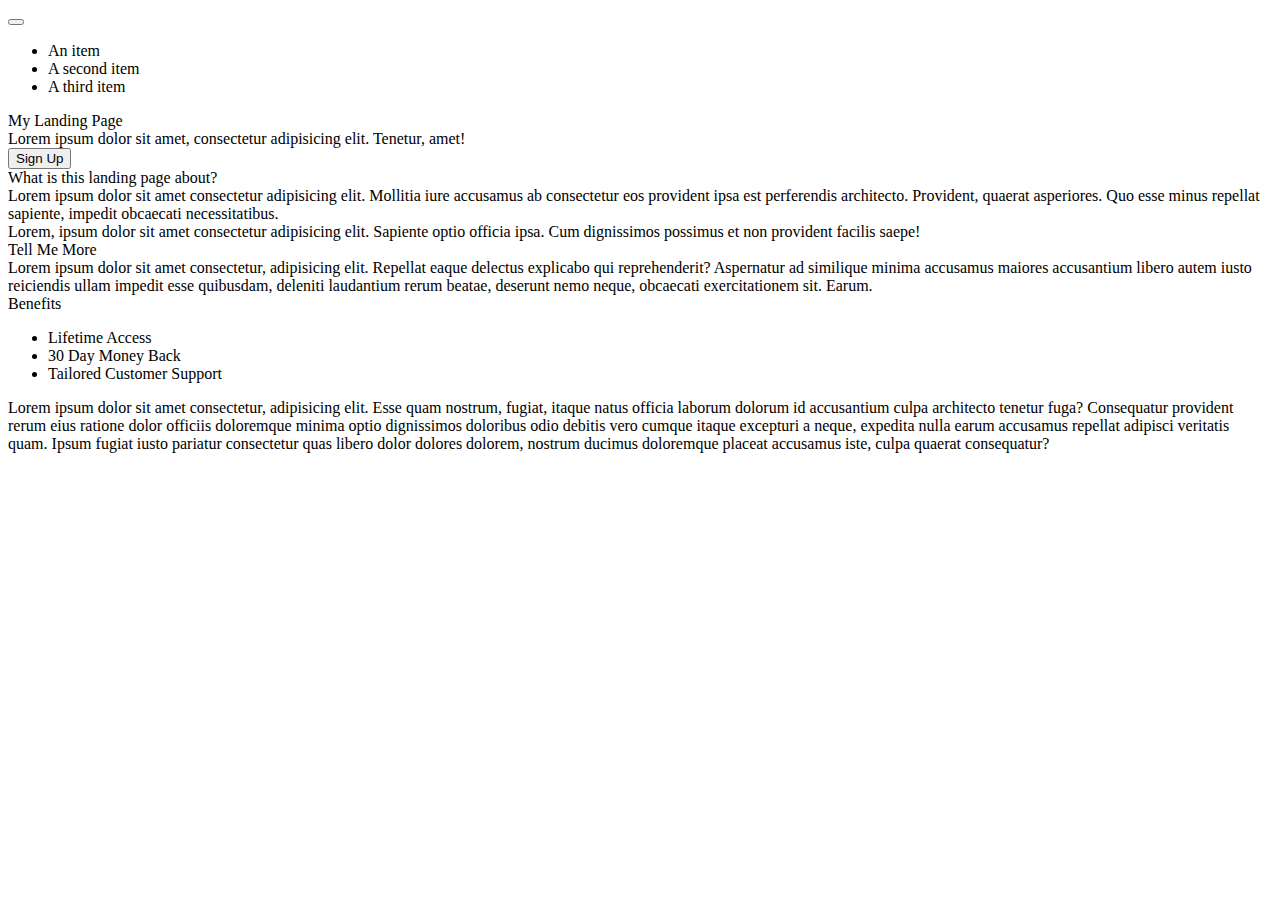
==== HTML/main.html @ e9f0feff "一旦テキストやメニューボタンの配置した" ====
<!DOCTYPE html>
<html lang="jp" dir="ltr">
  <head>
    <meta charset="utf-8" />
    <title>Form Validator</title>
    <link
      href="https://cdn.jsdelivr.net/npm/bootstrap@5.0.2/dist/css/bootstrap.min.css"
      rel="stylesheet"
      integrity="sha384-EVSTQN3/azprG1Anm3QDgpJLIm9Nao0Yz1ztcQTwFspd3yD65VohhpuuCOmLASjC"
      crossorigin="anonymous"
    />
    <link rel="stylesheet" href="../css/main.css" />
  </head>
  <body>
    <nav class="navbar navbar-light fixed-top">
        <button type="button" class="navbar-toggler" type="button" data-toggle="collapse" data-target="#navbarNav" aria-controls="navbarNav" aria-expanded="false" aria-label="Toggle navigation">
            <span class="navbar-toggler-icon"></span>
        </button>
    </nav>
    <div class="collapse">
        <div class="row">
            <ul class="list-group list-group-flush">
              <li class="list-group-item">An item</li>
              <li class="list-group-item">A second item</li>
              <li class="list-group-item">A third item</li>
            </ul>
        </div>
    </div>

    <div class="container">
      <div class="row" id="signpage">
        <div class="col">
          <div class="text-center" id="title">My Landing Page</div>
          <div class="text-center" id="content">
            Lorem ipsum dolor sit amet, consectetur adipisicing elit. Tenetur,
            amet!
          </div>
          <div class="text-center">
            <button type="button" class="btn btn-primary">Sign Up</button>
          </div>
        </div>
      </div>
      <div class="row">
        <div class="col">
          <div class="text-center">What is this landing page about?</div>
          <div class="text">
            Lorem ipsum dolor sit amet consectetur adipisicing elit. Mollitia
            iure accusamus ab consectetur eos provident ipsa est perferendis
            architecto. Provident, quaerat asperiores. Quo esse minus repellat
            sapiente, impedit obcaecati necessitatibus.
          </div>
          <div class="text">
            Lorem, ipsum dolor sit amet consectetur adipisicing elit. Sapiente
            optio officia ipsa. Cum dignissimos possimus et non provident
            facilis saepe!
          </div>
          <div class="text-center">Tell Me More</div>
          <div class="text">
            Lorem ipsum dolor sit amet consectetur, adipisicing elit. Repellat
            eaque delectus explicabo qui reprehenderit? Aspernatur ad similique
            minima accusamus maiores accusantium libero autem iusto reiciendis
            ullam impedit esse quibusdam, deleniti laudantium rerum beatae,
            deserunt nemo neque, obcaecati exercitationem sit. Earum.
          </div>
          <div class="text-center">Benefits</div>
          <ul>
            <li>Lifetime Access</li>
            <li>30 Day Money Back </li>
            <li>Tailored Customer Support </li>
          </ul>
          </div>
          <div class="text">
            Lorem ipsum dolor sit amet consectetur, adipisicing elit. Esse quam
            nostrum, fugiat, itaque natus officia laborum dolorum id accusantium
            culpa architecto tenetur fuga? Consequatur provident rerum eius
            ratione dolor officiis doloremque minima optio dignissimos doloribus
            odio debitis vero cumque itaque excepturi a neque, expedita nulla
            earum accusamus repellat adipisci veritatis quam. Ipsum fugiat iusto
            pariatur consectetur quas libero dolor dolores dolorem, nostrum
            ducimus doloremque placeat accusamus iste, culpa quaerat
            consequatur?
          </div>
        </div>
      </div>
    </div>
  </body>
  <script src="../Javascript/main.js"></script>
</html>
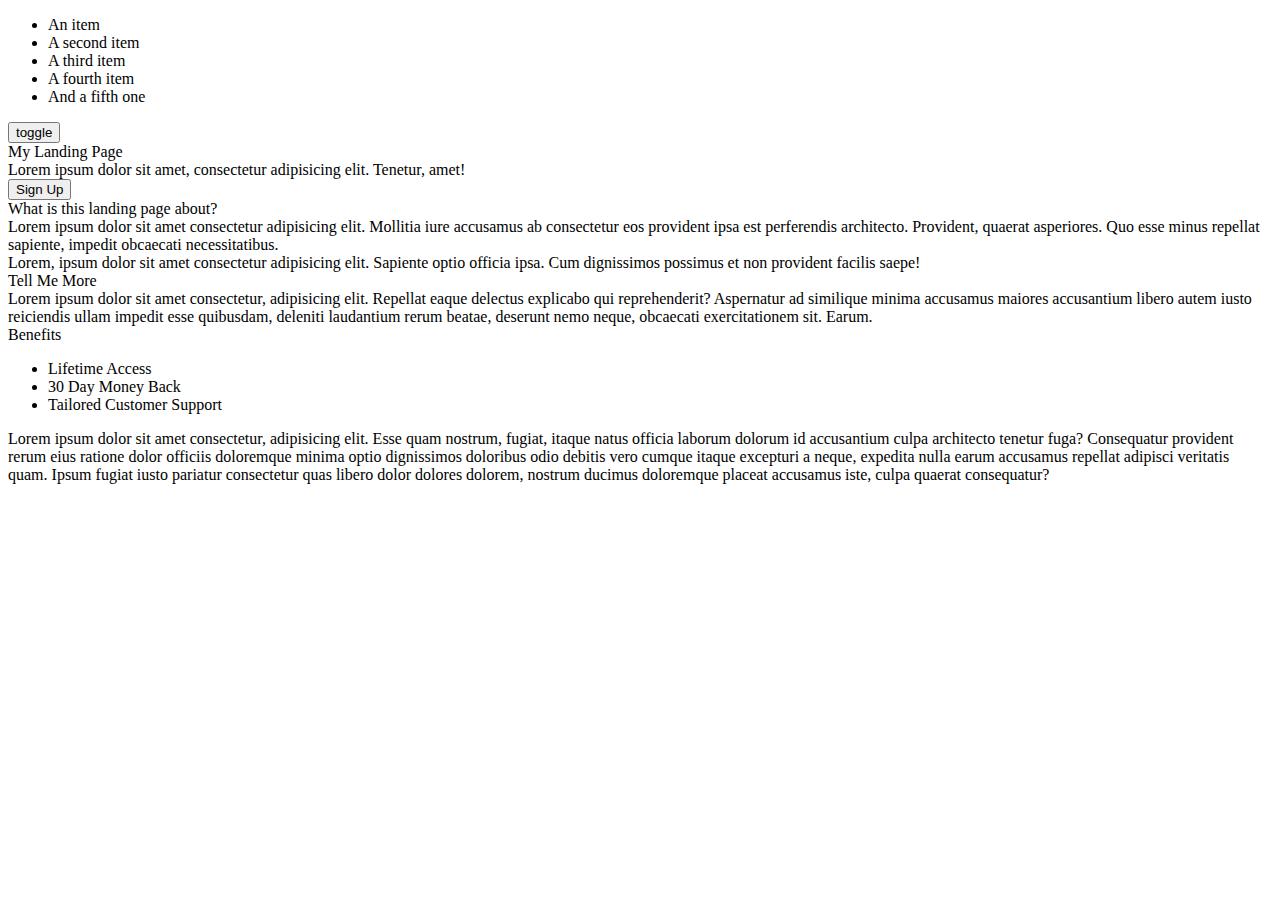
==== commit 3e9dc7ef: "一旦メニューボタンを押したときの処理作成" ====
--- a/HTML/main.html
+++ b/HTML/main.html
@@ -9,25 +9,26 @@
       integrity="sha384-EVSTQN3/azprG1Anm3QDgpJLIm9Nao0Yz1ztcQTwFspd3yD65VohhpuuCOmLASjC"
       crossorigin="anonymous"
     />
+
     <link rel="stylesheet" href="../css/main.css" />
   </head>
   <body>
-    <nav class="navbar navbar-light fixed-top">
-        <button type="button" class="navbar-toggler" type="button" data-toggle="collapse" data-target="#navbarNav" aria-controls="navbarNav" aria-expanded="false" aria-label="Toggle navigation">
-            <span class="navbar-toggler-icon"></span>
-        </button>
-    </nav>
-    <div class="collapse">
-        <div class="row">
-            <ul class="list-group list-group-flush">
-              <li class="list-group-item">An item</li>
-              <li class="list-group-item">A second item</li>
-              <li class="list-group-item">A third item</li>
+    <div class="container-fluid" id="page">
+      <div class="row">
+        <div class="col p-0">
+          <div id="slidermenu">
+            <ul>
+              <li>An item</li>
+              <li>A second item</li>
+              <li>A third item</li>
+              <li>A fourth item</li>
+              <li>And a fifth one</li>
             </ul>
+            <button class="btn btn-primary" id="menubutton">toggle</button>
+          </div>
         </div>
-    </div>
+      </div>
 
-    <div class="container">
       <div class="row" id="signpage">
         <div class="col">
           <div class="text-center" id="title">My Landing Page</div>
@@ -40,7 +41,8 @@
           </div>
         </div>
       </div>
-      <div class="row">
+
+      <div class="row mx-auto w-50">
         <div class="col">
           <div class="text-center">What is this landing page about?</div>
           <div class="text">
@@ -65,24 +67,27 @@
           <div class="text-center">Benefits</div>
           <ul>
             <li>Lifetime Access</li>
-            <li>30 Day Money Back </li>
-            <li>Tailored Customer Support </li>
+            <li>30 Day Money Back</li>
+            <li>Tailored Customer Support</li>
           </ul>
-          </div>
-          <div class="text">
-            Lorem ipsum dolor sit amet consectetur, adipisicing elit. Esse quam
-            nostrum, fugiat, itaque natus officia laborum dolorum id accusantium
-            culpa architecto tenetur fuga? Consequatur provident rerum eius
-            ratione dolor officiis doloremque minima optio dignissimos doloribus
-            odio debitis vero cumque itaque excepturi a neque, expedita nulla
-            earum accusamus repellat adipisci veritatis quam. Ipsum fugiat iusto
-            pariatur consectetur quas libero dolor dolores dolorem, nostrum
-            ducimus doloremque placeat accusamus iste, culpa quaerat
-            consequatur?
-          </div>
+        </div>
+        <div class="text">
+          Lorem ipsum dolor sit amet consectetur, adipisicing elit. Esse quam
+          nostrum, fugiat, itaque natus officia laborum dolorum id accusantium
+          culpa architecto tenetur fuga? Consequatur provident rerum eius
+          ratione dolor officiis doloremque minima optio dignissimos doloribus
+          odio debitis vero cumque itaque excepturi a neque, expedita nulla
+          earum accusamus repellat adipisci veritatis quam. Ipsum fugiat iusto
+          pariatur consectetur quas libero dolor dolores dolorem, nostrum
+          ducimus doloremque placeat accusamus iste, culpa quaerat consequatur?
         </div>
       </div>
     </div>
+    <script
+      src="https://cdn.jsdelivr.net/npm/bootstrap@5.0.2/dist/js/bootstrap.bundle.min.js"
+      integrity="sha384-MrcW6ZMFYlzcLA8Nl+NtUVF0sA7MsXsP1UyJoMp4YLEuNSfAP+JcXn/tWtIaxVXM"
+      crossorigin="anonymous"
+    ></script>
   </body>
   <script src="../Javascript/main.js"></script>
 </html>
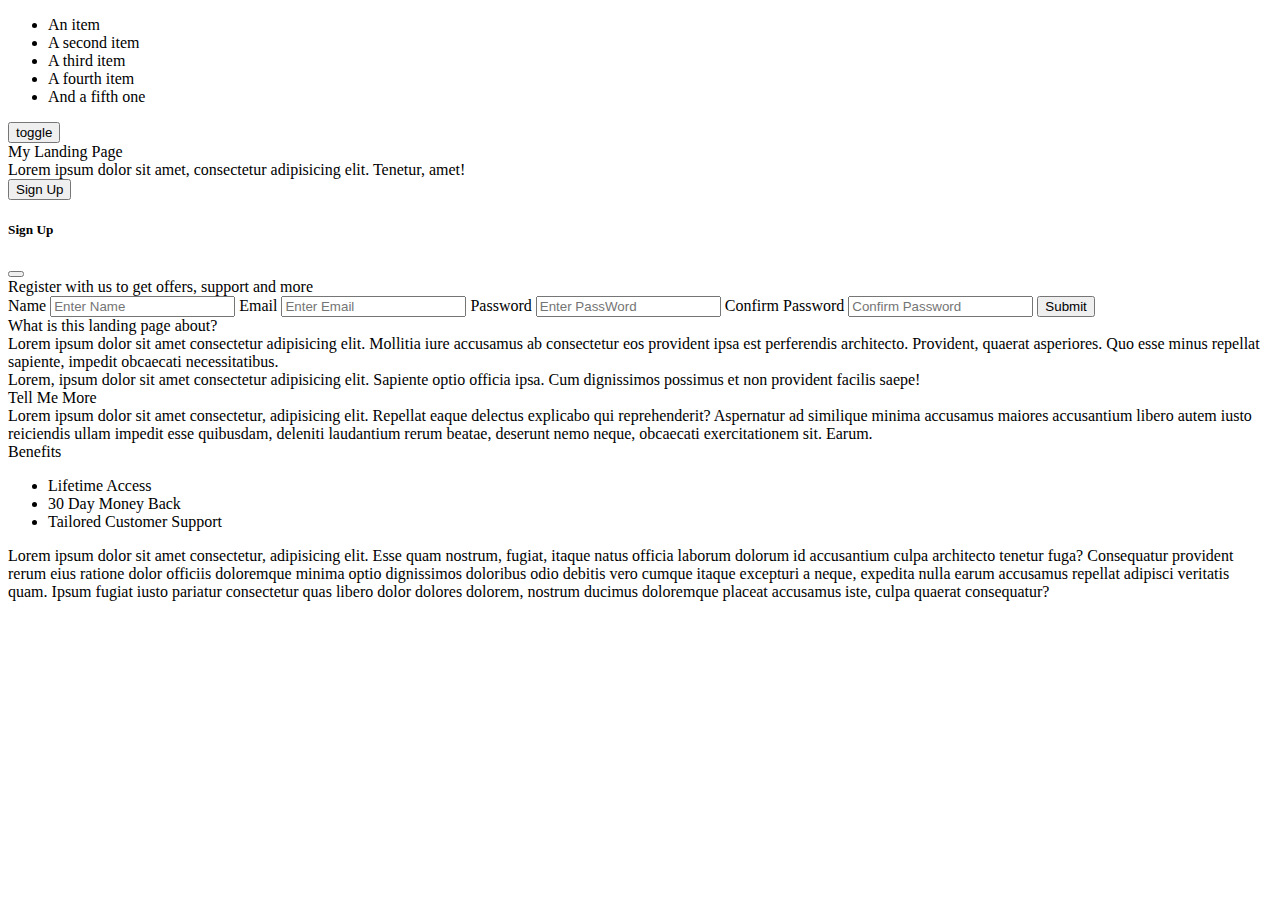
==== commit 25c1f632: "サインアップのモーダルを作成" ====
--- a/HTML/main.html
+++ b/HTML/main.html
@@ -37,7 +37,65 @@
             amet!
           </div>
           <div class="text-center">
-            <button type="button" class="btn btn-primary">Sign Up</button>
+            <button
+              type="button"
+              class="btn btn-primary"
+              data-bs-toggle="modal"
+              data-bs-target="#modal"
+            >
+              Sign Up
+            </button>
+          </div>
+          <div
+            class="modal fade"
+            id="modal"
+            tabindex="-1"
+            aria-labelledby="exampleModalLabel"
+            aria-hidden="true"
+          >
+            <div class="modal-dialog">
+              <div class="modal-content">
+                <div class="modal-header">
+                  <h5 class="modal-title">Sign Up</h5>
+                  <button
+                    type="button"
+                    class="btn-close"
+                    data-bs-dismiss="modal"
+                    aria-label="Close"
+                  ></button>
+                </div>
+                <div class="modal-body">
+                  <form>
+                    <div class="text mt-3">
+                      Register with us to get offers, support and more
+                    </div>
+                    <label class="form-label">Name</label>
+                    <input class="form-control" placeholder="Enter Name" />
+                    <label class="form-label">Email</label>
+                    <input
+                      type="email"
+                      class="form-control"
+                      placeholder="Enter Email"
+                    />
+                    <label class="form-label">Password</label>
+                    <input
+                      type="password"
+                      class="form-control"
+                      placeholder="Enter PassWord"
+                    />
+                    <label class="form-label">Confirm Password</label>
+                    <input
+                      type="password"
+                      class="form-control"
+                      placeholder="Confirm Password"
+                    />
+                    <button type="submit" class="btn btn-primary">
+                      Submit
+                    </button>
+                  </form>
+                </div>
+              </div>
+            </div>
           </div>
         </div>
       </div>
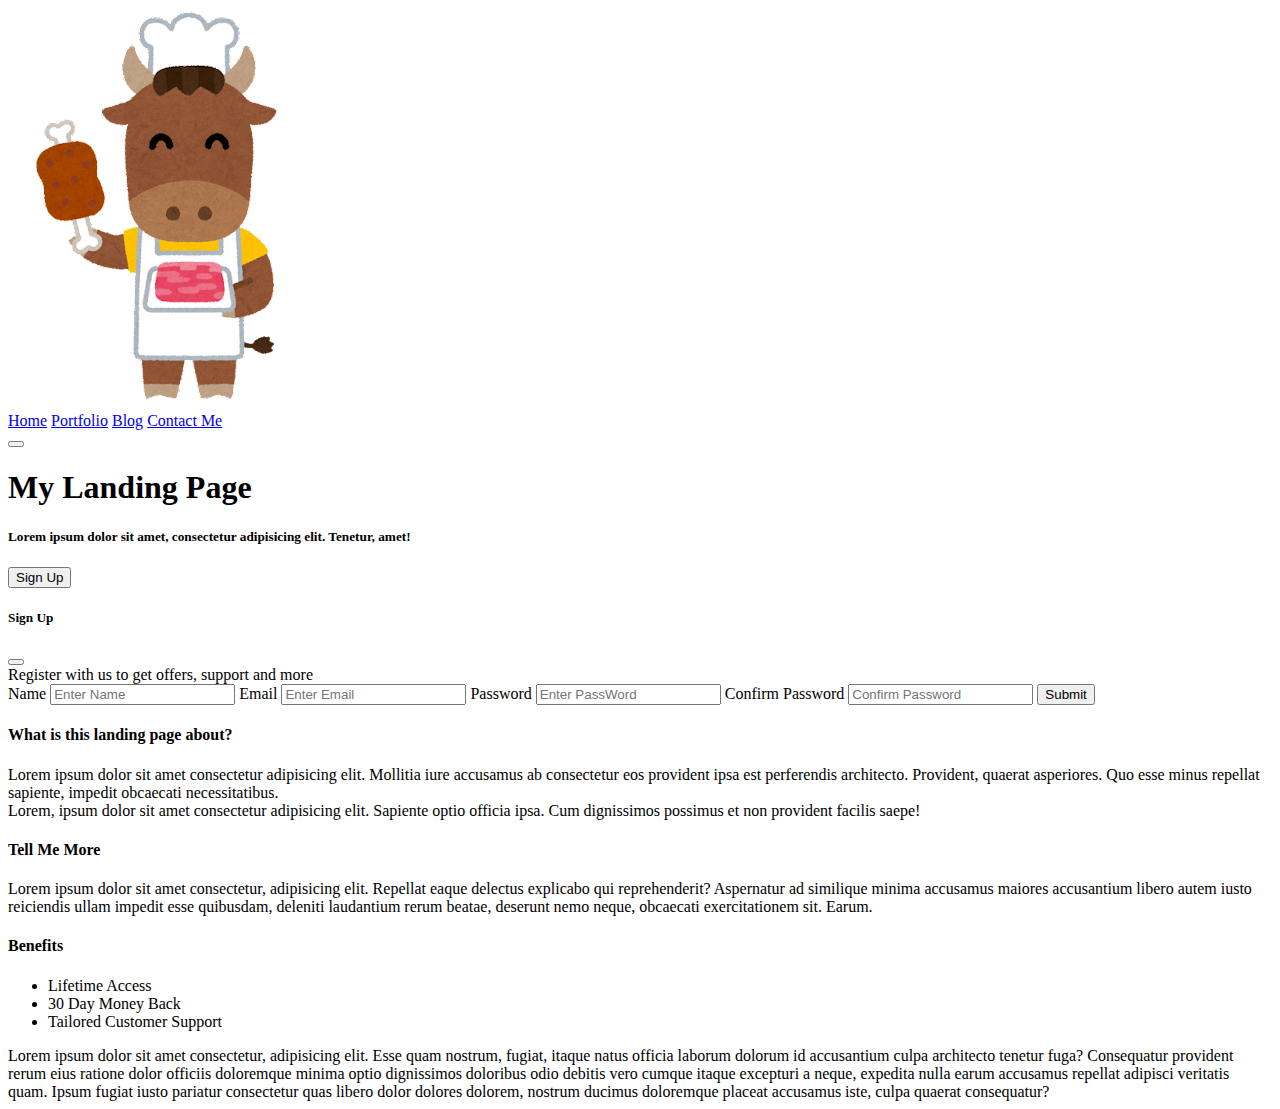
==== commit 4c6e5f71: "スライドメニューと内容文周りの修正対応" ====
--- a/HTML/main.html
+++ b/HTML/main.html
@@ -16,30 +16,43 @@
     <div class="container-fluid" id="page">
       <div class="row">
         <div class="col p-0">
-          <div id="slidermenu">
-            <ul>
-              <li>An item</li>
-              <li>A second item</li>
-              <li>A third item</li>
-              <li>A fourth item</li>
-              <li>And a fifth one</li>
-            </ul>
-            <button class="btn btn-primary" id="menubutton">toggle</button>
+          <div class="slidermenu">
+            <div class="list-group">
+              <li class="list-group-item" href="#" id="list">
+                <img
+                  src="../PNG/icon.png"
+                  class="img-thumbnail"
+                  alt=""
+                  id="list"
+                />
+              </li>
+              <a class="list-group-item p-3" href="#" id="list">Home</a>
+              <a class="list-group-item p-3" href="#" id="list">Portfolio</a>
+              <a class="list-group-item p-3" href="#" id="list">Blog</a>
+              <a class="list-group-item p-3" href="#" id="list">Contact Me</a>
+            </div>
+            <button class="navbar-toggler navbar-light" id="menubutton">
+              <span class="navbar-toggler-icon"></span>
+            </button>
           </div>
         </div>
       </div>
 
-      <div class="row" id="signpage">
+      <div class="row h-25" id="signpage">
         <div class="col">
-          <div class="text-center" id="title">My Landing Page</div>
-          <div class="text-center" id="content">
-            Lorem ipsum dolor sit amet, consectetur adipisicing elit. Tenetur,
-            amet!
+          <div class="text-center p-4" id="title">
+            <h1>My Landing Page</h1>
+          </div>
+          <div class="text-center mt-2" id="content">
+            <h5>
+              Lorem ipsum dolor sit amet, consectetur adipisicing elit. Tenetur,
+              amet!
+            </h5>
           </div>
           <div class="text-center">
             <button
               type="button"
-              class="btn btn-primary"
+              class="btn btn-primary btn-lg mt-3"
               data-bs-toggle="modal"
               data-bs-target="#modal"
             >
@@ -55,7 +68,7 @@
           >
             <div class="modal-dialog">
               <div class="modal-content">
-                <div class="modal-header">
+                <div class="modal-header" id="modaltitle">
                   <h5 class="modal-title">Sign Up</h5>
                   <button
                     type="button"
@@ -66,7 +79,7 @@
                 </div>
                 <div class="modal-body">
                   <form>
-                    <div class="text mt-3">
+                    <div class="text mt-3" id="modalbody">
                       Register with us to get offers, support and more
                     </div>
                     <label class="form-label">Name</label>
@@ -100,9 +113,11 @@
         </div>
       </div>
 
-      <div class="row mx-auto w-50">
+      <div class="row mx-auto w-50 pt-5" id="content">
         <div class="col">
-          <div class="text-center">What is this landing page about?</div>
+          <div class="text">
+            <h4>What is this landing page about?</h4>
+          </div>
           <div class="text">
             Lorem ipsum dolor sit amet consectetur adipisicing elit. Mollitia
             iure accusamus ab consectetur eos provident ipsa est perferendis
@@ -114,7 +129,7 @@
             optio officia ipsa. Cum dignissimos possimus et non provident
             facilis saepe!
           </div>
-          <div class="text-center">Tell Me More</div>
+          <div class="text pt-5"><h4>Tell Me More</h4></div>
           <div class="text">
             Lorem ipsum dolor sit amet consectetur, adipisicing elit. Repellat
             eaque delectus explicabo qui reprehenderit? Aspernatur ad similique
@@ -122,22 +137,23 @@
             ullam impedit esse quibusdam, deleniti laudantium rerum beatae,
             deserunt nemo neque, obcaecati exercitationem sit. Earum.
           </div>
-          <div class="text-center">Benefits</div>
+          <div class="text pt-5"><h4>Benefits</h4></div>
           <ul>
             <li>Lifetime Access</li>
             <li>30 Day Money Back</li>
             <li>Tailored Customer Support</li>
           </ul>
-        </div>
-        <div class="text">
-          Lorem ipsum dolor sit amet consectetur, adipisicing elit. Esse quam
-          nostrum, fugiat, itaque natus officia laborum dolorum id accusantium
-          culpa architecto tenetur fuga? Consequatur provident rerum eius
-          ratione dolor officiis doloremque minima optio dignissimos doloribus
-          odio debitis vero cumque itaque excepturi a neque, expedita nulla
-          earum accusamus repellat adipisci veritatis quam. Ipsum fugiat iusto
-          pariatur consectetur quas libero dolor dolores dolorem, nostrum
-          ducimus doloremque placeat accusamus iste, culpa quaerat consequatur?
+          <div class="text">
+            Lorem ipsum dolor sit amet consectetur, adipisicing elit. Esse quam
+            nostrum, fugiat, itaque natus officia laborum dolorum id accusantium
+            culpa architecto tenetur fuga? Consequatur provident rerum eius
+            ratione dolor officiis doloremque minima optio dignissimos doloribus
+            odio debitis vero cumque itaque excepturi a neque, expedita nulla
+            earum accusamus repellat adipisci veritatis quam. Ipsum fugiat iusto
+            pariatur consectetur quas libero dolor dolores dolorem, nostrum
+            ducimus doloremque placeat accusamus iste, culpa quaerat
+            consequatur?
+          </div>
         </div>
       </div>
     </div>
